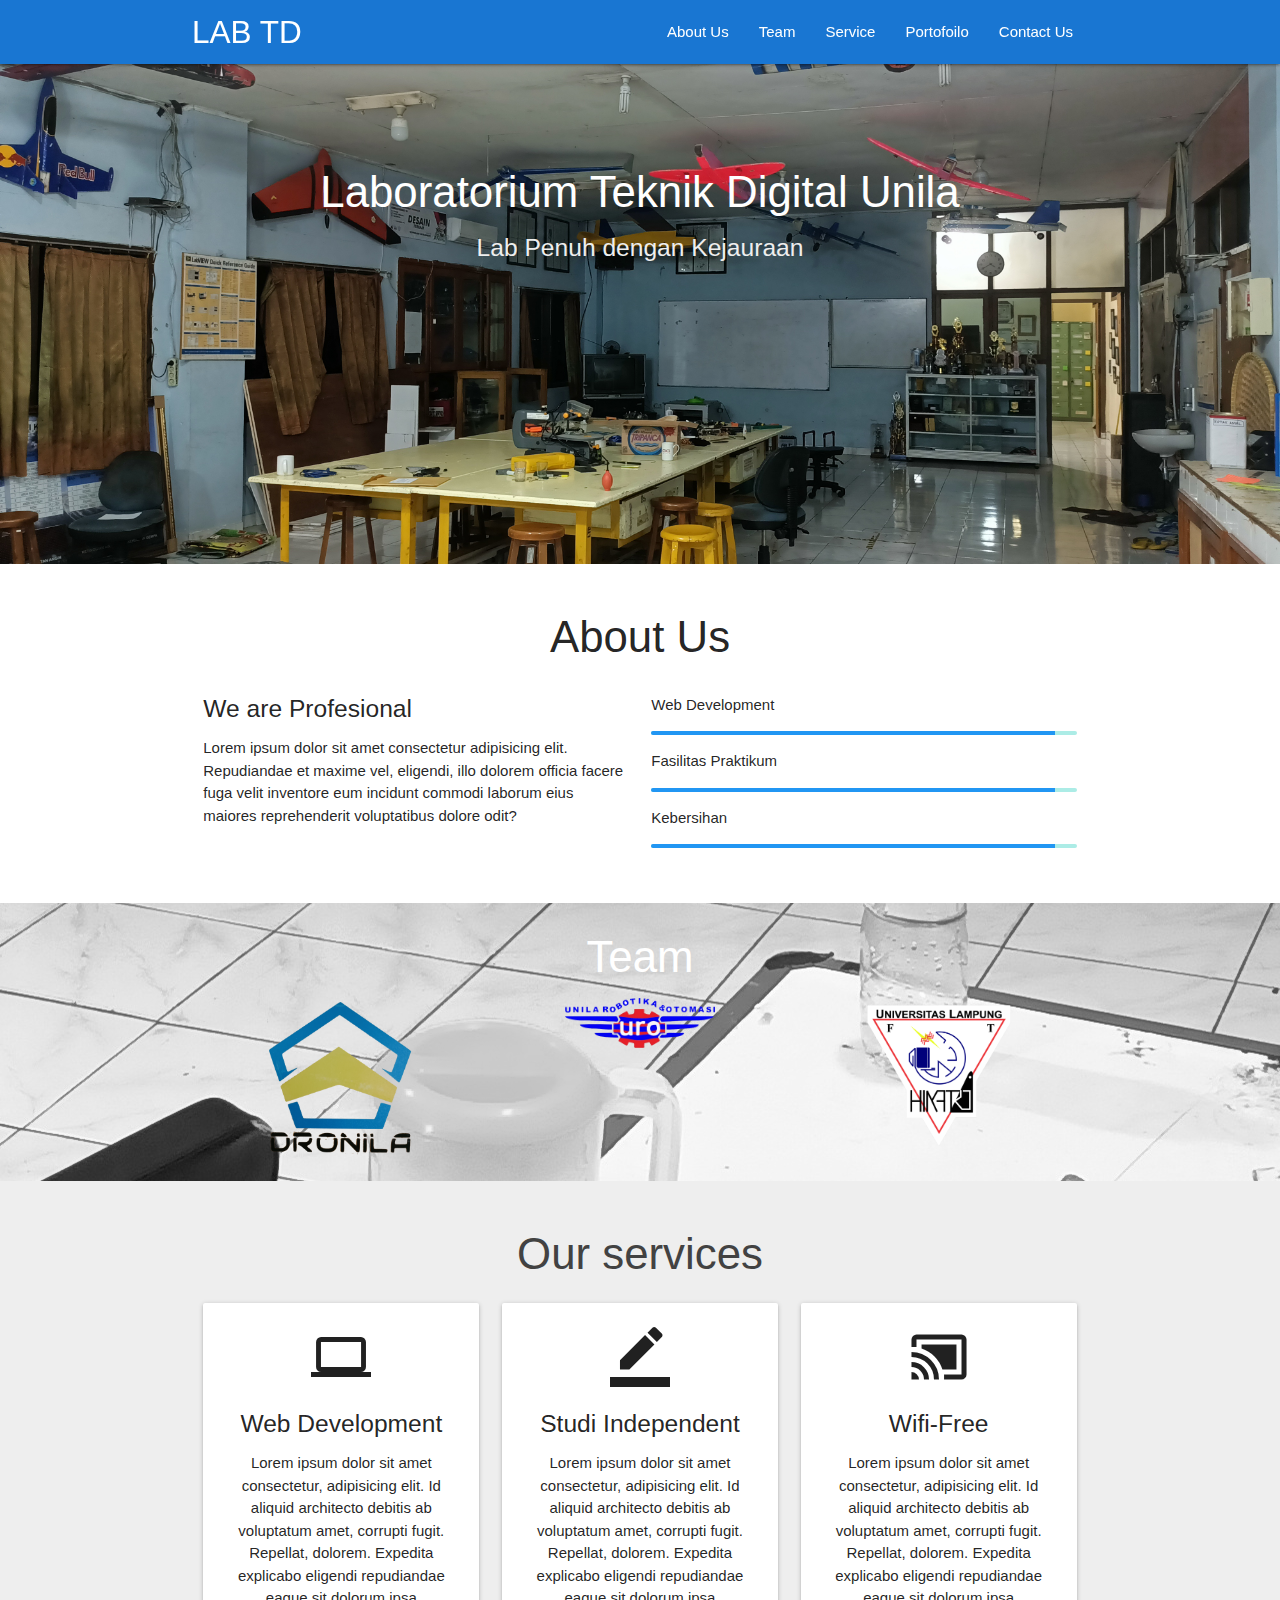
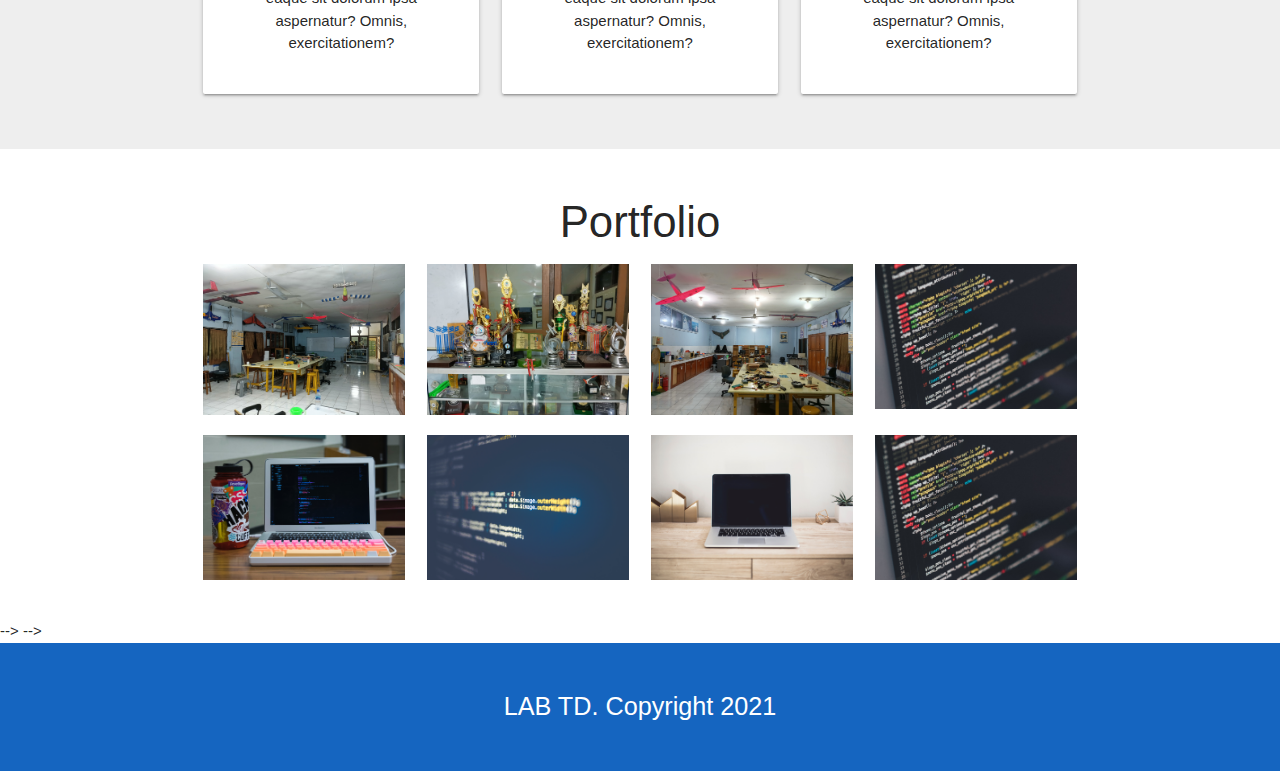
==== index.html @ bb9bf239 "tambahan" ====
<!DOCTYPE html>
  <html>
    <head>
      <!--Import Google Icon Font-->
      <link href="https://fonts.googleapis.com/icon?family=Material+Icons" rel="stylesheet">
      <!--Import materialize.css-->
      <link type="text/css" rel="stylesheet" href="css/materialize.min.css"  media="screen,projection"/>

      <!-- MY CSS -->
      <link rel="stylesheet" href="css/style.css">
      
      </style>
      <!--Let browser know website is optimized for mobile-->
      <meta name="viewport" content="width=device-width, initial-scale=1.0"/>

      <title>Laboratorium Teknik Digital Elektro</title>
    </head>

    <body id="home" class="scrollspy">
        
  <div class="navbar-fixed">
    <nav class="blue darken-2">
        <div class="container">
            <div class="nav-wrapper">
                <a href="#home" class="brand-logo">LAB TD</a>
                <a href="#" data-target="mobile-nav" class="sidenav-trigger"><i class="material-icons">menu</i></a>
                <ul class="right hide-on-med-and-down">
                    <li><a href="#about">About Us</a></li>
                    <li><a href="#clients">Team</a></li>
                    <li><a href="#services">Service</a></li>
                    <li><a href="#portofolio">Portofoilo</a></li>
                    <li><a href="#contact">Contact Us</a></li>
                </ul>
            </div>
        </div>
    </nav>
  </div>

  <!-- sidenav -->
  <ul class="sidenav" id="mobile-nav">
    <li><a href="#about">About Us</a></li>
    <li><a href="">Client</a></li>
    <li><a href="">Service</a></li>
    <li><a href="">Portofoilo</a></li>
    <li><a href="">Contact Us</a></li>
  </ul>
   
  
  <!-- slider -->
  <div class="slider">
    <ul class="slides">
      <li>
        <img src="img/slider/11.jpg"> <!-- random image -->
        <div class="caption center-align">
          <h3 >Laboratorium Teknik Digital Unila</h3>
          <h5 class="light grey-text text-lighten-3">Lab Penuh dengan Kejauraan</h5>
        </div>
      </li>
      <li>
        <img src="img/slider/22.jpg"> <!-- random image -->
        <div class="caption left-align">
          <h3>Laboratorium Teknik Digital Unila</h3>
          <h5 class="light grey-text text-lighten-3">Lab Penuh dengan Kejauraan</h5>
        </div>
      </li>
      <li>
        <img src="img/slider/33.jpg"> <!-- random image -->
        <div class="caption right-align">
          <h3>Laboratorium Teknik Digital Unila</h3>
          <h5 class="light grey-text text-lighten-3">Lab Penuh dengan Kejauraan</h5>
        </div>
      </li>
    </ul>
  </div>

<!-- about us -->
<section id="about" class="about scrollspy">
  <div class="container">
    <div class="row">
      <h3 class="center light gray-text text-darken-3">About Us</h3>
      <div class="col m6">
        <h5>We are Profesional</h5>
        <p>Lorem ipsum dolor sit amet consectetur adipisicing elit. Repudiandae et maxime vel, eligendi, illo dolorem officia facere fuga velit inventore eum incidunt commodi laborum eius maiores reprehenderit voluptatibus dolore odit?</p>
      </div>
      <div class="col m6 light">
        <p>Web Development</p>
        <div class="progress">
          <div class="determinate blue" style="width: 95%">
          </div>
      </div>
        <p>Fasilitas Praktikum</p>
        <div class="progress">
          <div class="determinate blue" style="width: 95%">
          </div>
      </div>
        <p>Kebersihan</p>
        <div class="progress">
          <div class="determinate blue" style="width: 95%">
          </div>
      </div>
      </div>
    </div>
  </div>
  
</section>


<!-- Client Paralax -->
<div id="clients" class="parallax-container scrollspy">
  <div class="parallax Clients"><img src="img/slider/11.jpg"></div>

  <div class="container clients ">
  <h3 class="center white-text">Team</h3>
  <div class="row">
    <div class="col m4 s12 center">
      <img src="img/clients/Dronila.png" >
    </div>
    <div class="col m4 s12 center">
      <img src="img/clients/uro unila.png" >
    </div>
    <div class="col m4 s12 center">
      <img src="img/clients/himatro.png" >
    </div>
  </div>
</div>
</div>


<!-- <!-- Service -->
<section id="services" class="services grey lighten-3 scrollspy">
  <div class="container">
    <div class="row">
      <h3 class="light center grey-text text-darken-3">Our services</h3>
      <div class="col m4 s12">
        <div class="card-panel center">
          <i class="material-icons medium">computer</i>
          <h5>Web Development </h5>
          <p>Lorem ipsum dolor sit amet consectetur, adipisicing elit. Id aliquid architecto debitis ab voluptatum amet, corrupti fugit. Repellat, dolorem. Expedita explicabo eligendi repudiandae eaque sit dolorum ipsa aspernatur? Omnis, exercitationem?</p>
        </div>
      </div>
      <div class="col m4 s12">
        <div class="card-panel center">
          <i class="material-icons medium">border_color</i>
          <h5>Studi Independent </h5>
          <p>Lorem ipsum dolor sit amet consectetur, adipisicing elit. Id aliquid architecto debitis ab voluptatum amet, corrupti fugit. Repellat, dolorem. Expedita explicabo eligendi repudiandae eaque sit dolorum ipsa aspernatur? Omnis, exercitationem?</p>
        </div>
      </div>
      <div class="col m4 s12">
        <div class="card-panel center">
          <i class="material-icons medium">cast_connected</i>
          <h5>Wifi-Free </h5>
          <p>Lorem ipsum dolor sit amet consectetur, adipisicing elit. Id aliquid architecto debitis ab voluptatum amet, corrupti fugit. Repellat, dolorem. Expedita explicabo eligendi repudiandae eaque sit dolorum ipsa aspernatur? Omnis, exercitationem?</p>
        </div>
      </div>
    </div>
  </div>
</section>    


<section id="portofolio" class="portfolio scrollspy">
  <div class="container">
    <h3 class="light center gray-text text-darken-3">Portfolio</h3>
    <div class="row">
      <div class="col m3 s12">
        <img src="img/portfolio/11.jpg" class="responsive-img materialboxed">
      </div>
      <div class="col m3 s12">
        <img src="img/portfolio/22.jpg" class="responsive-img materialboxed">
      </div>
      <div class="col m3 s12">
        <img src="img/portfolio/33.jpg" class="responsive-img materialboxed">
      </div>
      <div class="col m3 s12">
        <img src="img/portfolio/4.png" class="responsive-img materialboxed">
      </div>
    </div>
    <div class="row">
      <div class="col m3 s12">
        <img src="img/portfolio/1.png" class="responsive-img materialboxed">
      </div>
      <div class="col m3 s12">
        <img src="img/portfolio/2.png" class="responsive-img materialboxed">
      </div>
      <div class="col m3 s12">
        <img src="img/portfolio/3.png" class="responsive-img materialboxed">
      </div>
      <div class="col m3 s12">
        <img src="img/portfolio/4.png" class="responsive-img materialboxed">
      </div>
    </div>
  </div>
</section>

<!-- 
<!-- contact US -->
<!-- <section id="contact" class="contact grey lighten-3 scrollspy">
  <div class="container">
    <h3 class="light center grey-text text-darken-3 ">Contact Us</h3>
    <div class="row">
      <div class="col m5 s12">
        <div class="card-panel blue darken-3 center white-text">
          <i class="material-icons">email</i>
          <h5>Contact</h5>
          <p>Lorem ipsum dolor sit, amet consectetur adipisicing elit. Esse, cumque?</p>
        </div>
        <ul class="collection with-header">
          <li class="collection-header"><h5> <b> Our Office</b></h5></li>
          <li class="collection-item">Lab Teknik Digital Teknik Elektro UNILA</li>
          <li class="collection-item">Gedong Meneng, Kec. Rajabasa, Kota Bandar Lampung, Lampung 35142</li>
          <li class="collection-item">Badar Lampung, Lampung</li>
        </ul>
      </div>
      <div class="col m7 s12">
         <form action="">
           <div class="card-panel">
             <h5>Silakan Isi ini</h5>
              <div class="input-field">
                <input type="text" name="name" id="name" required class="validate">
                <label for="name">Nama</label>
              </div>              
              <div class="input-field">
                <input type="email" name="email" id="email" class="validate">
                <label for="email">Email</label>
              </div>              
              <div class="input-field">
                <input type="text" name="phone" id="phone">
                <label for="phone">Nomor HP</label>
              </div>              
              <div class="input-field">
                <textarea name="Pesan" id="Pesan" class="materialize-textarea"></textarea>
                <label for="Pesan">Pesan</label>
              </div>              
              <button type="submit" class="btn blue darken-2">Kirim</button>
           </div>
         </form>
      </div>
    </div>
  </div>
</section> --> --> -->

<!-- footer -->
<footer class="blue darken-3 white-text center ">
  <p class="flow-text">LAB TD. Copyright 2021</p>
</footer>



      <!--JavaScript at end of body for optimized loading-->
      <script type="text/javascript" src="js/materialize.min.js"></script>
      <script>
         const sideNav = document.querySelectorAll('.sidenav');
          M.Sidenav.init(sideNav);
          const slider = document.querySelectorAll('.slider');
          M.Slider.init(slider, {
              indicators : false,
              height : 500,
              transition: 600,
              interval : 3000 
          });
          const parallax = document.querySelectorAll('.parallax');
          M.Parallax.init(parallax);
          const materialbox = document.querySelectorAll('.materialboxed');
          M.Materialbox.init(materialbox);
          const scrollspy = document.querySelectorAll('.scrollspy');
          M.ScrollSpy.init(scrollspy, {
            scrollOffset : 50
          });
      </script>
      
    </body>
  </html>
---- css/style.css ----
.slider h3,
.slider h5,
.clients{
    text-shadow:1px 1px 9px rgba(0, 0, 0, 0,5);
}
.parallax-container{
    height: 20%;
}

.parallax img{
    filter: grayscale(5) !important;
    opacity: 10 !important;
}

.clients img{
    max-width: 150px;
    filter: dr
    op-shadow(1px 1px 1px rgba(0,0,0,10));
}

section, footer {
    padding: 20px 0;
}
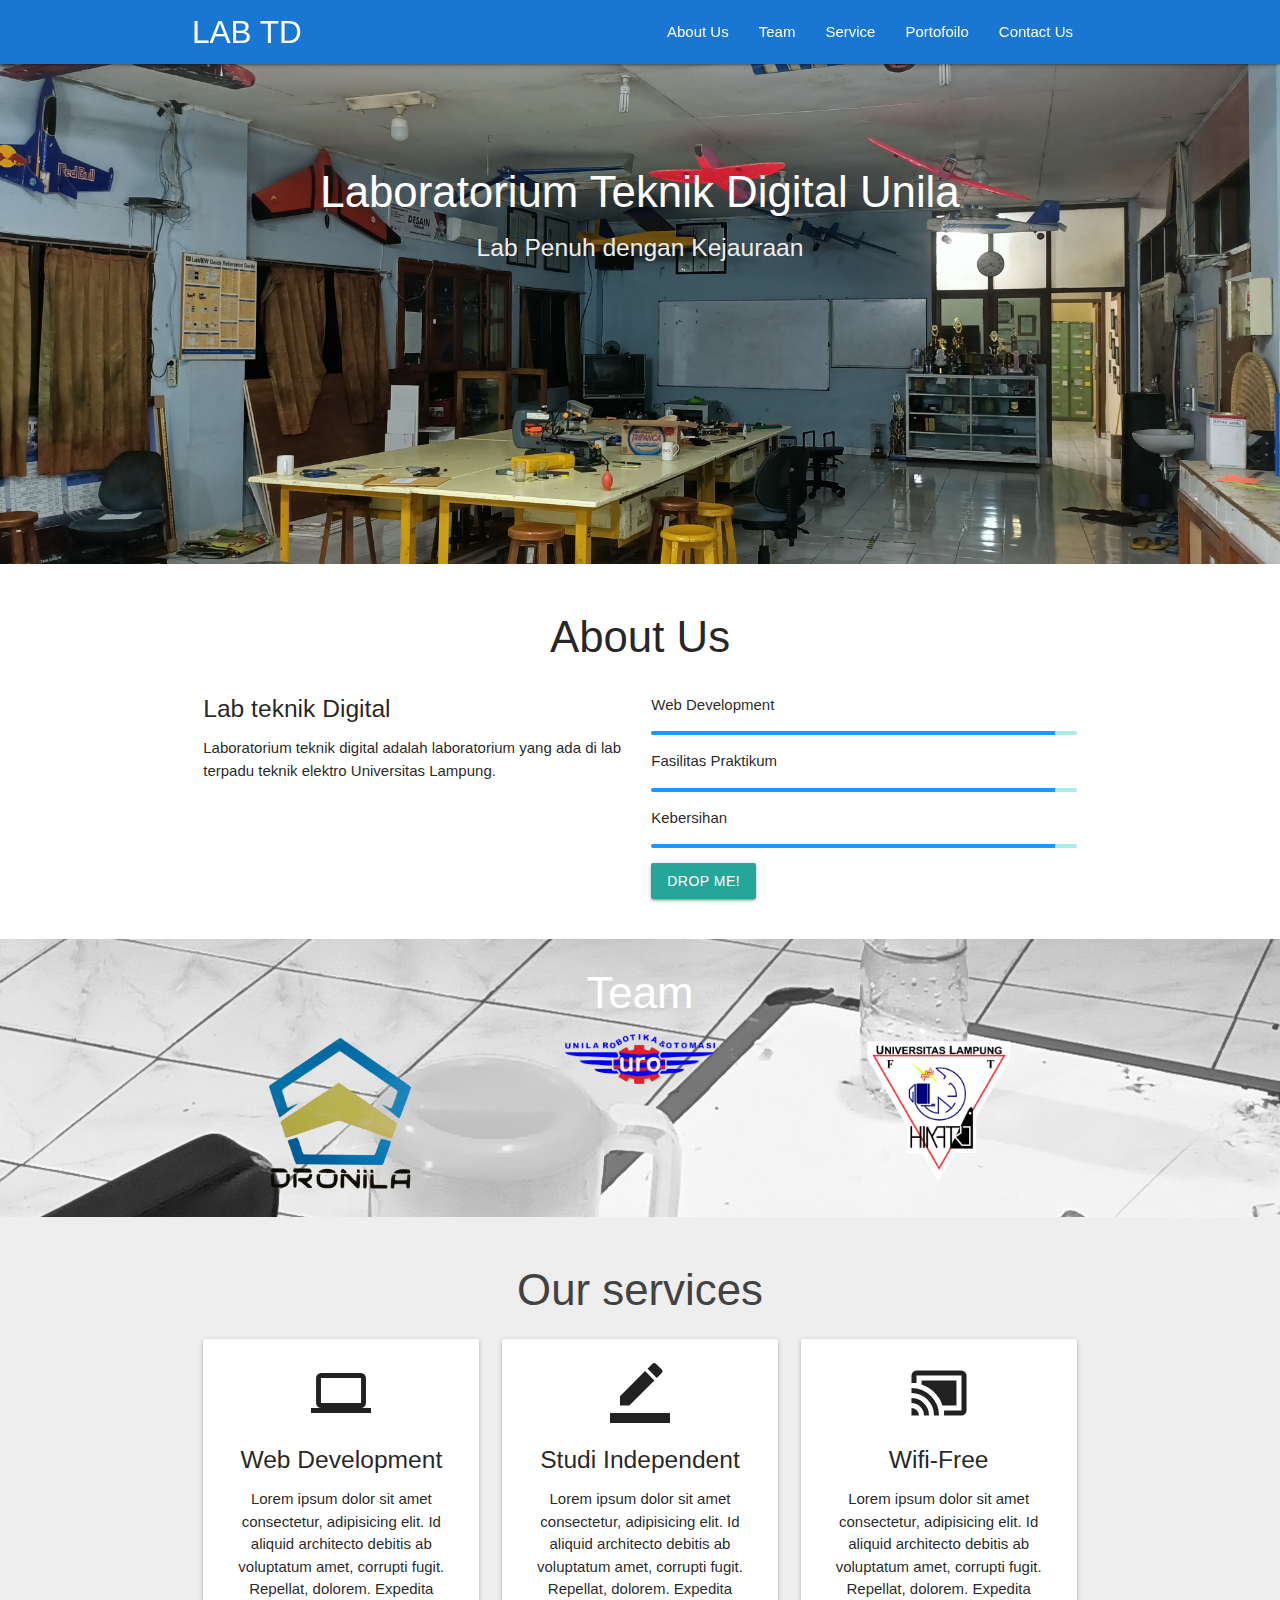
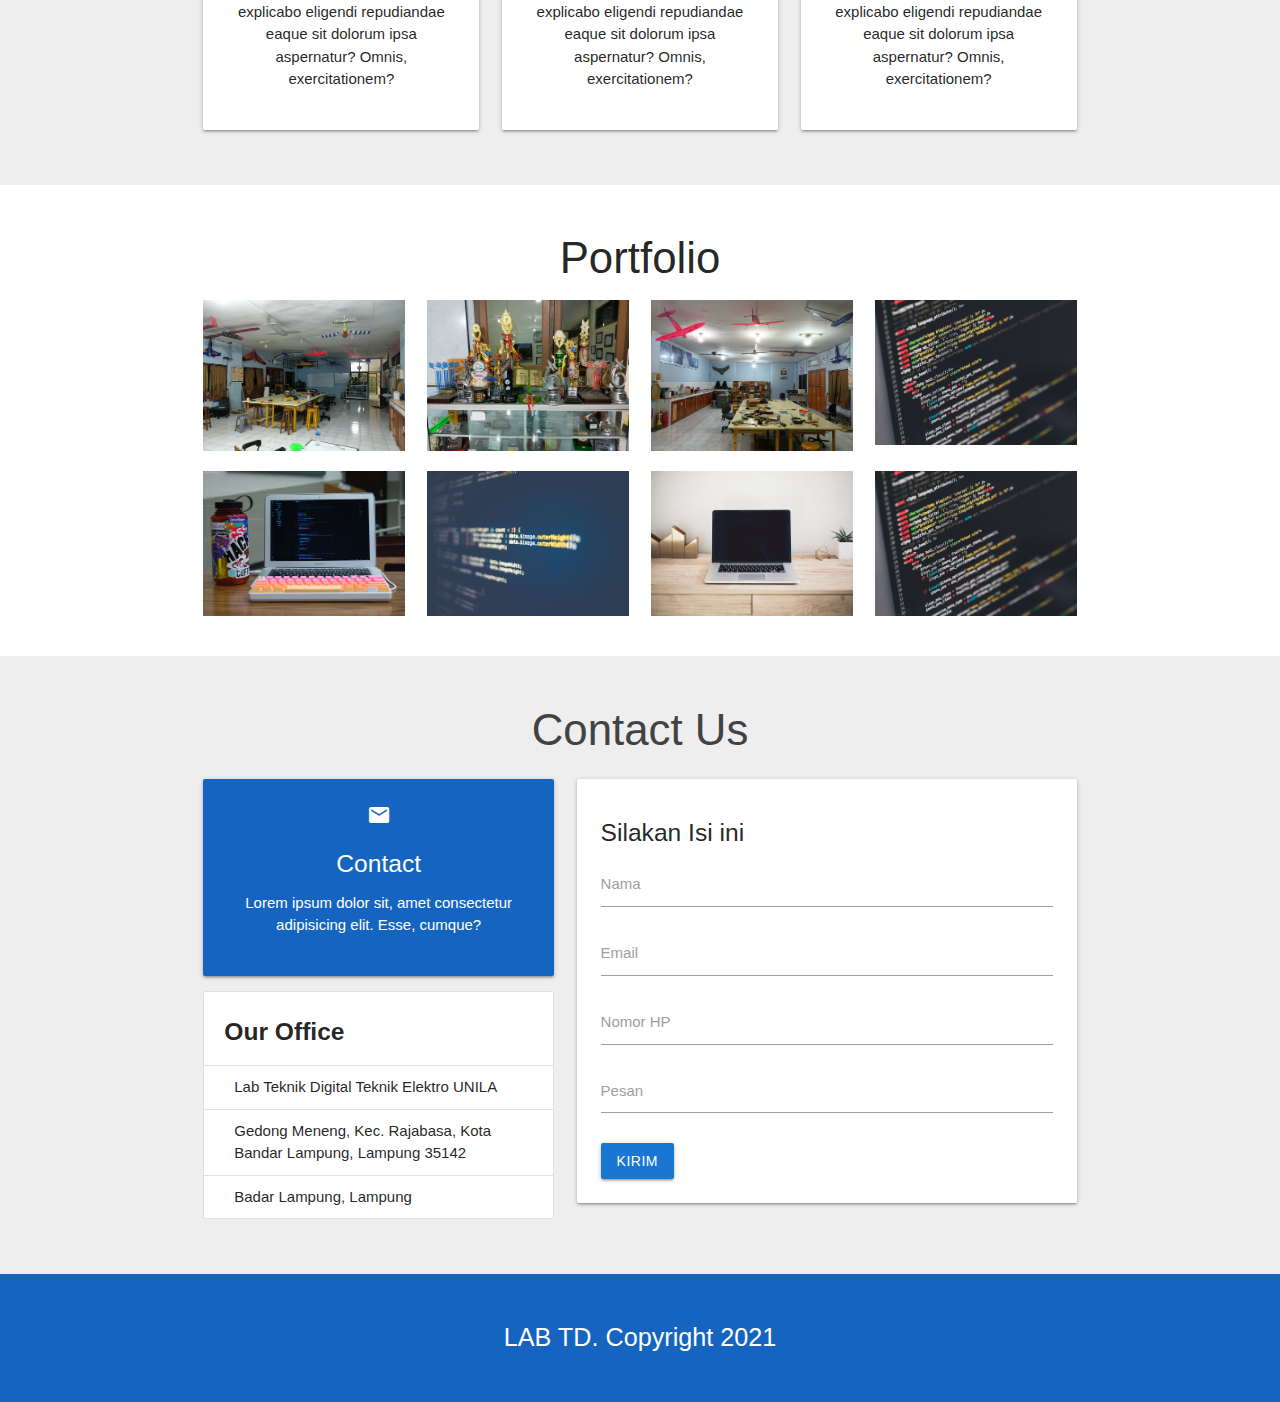
==== commit 54f1405d: "sa" ====
--- a/index.html
+++ b/index.html
@@ -1,272 +1,312 @@
-
-  <!DOCTYPE html>
-  <html>
-    <head>
-      <!--Import Google Icon Font-->
-      <link href="https://fonts.googleapis.com/icon?family=Material+Icons" rel="stylesheet">
-      <!--Import materialize.css-->
-      <link type="text/css" rel="stylesheet" href="css/materialize.min.css"  media="screen,projection"/>
-
-      <!-- MY CSS -->
-      <link rel="stylesheet" href="css/style.css">
-      
-      </style>
-      <!--Let browser know website is optimized for mobile-->
-      <meta name="viewport" content="width=device-width, initial-scale=1.0"/>
-
-      <title>Laboratorium Teknik Digital Elektro</title>
-    </head>
-
-    <body id="home" class="scrollspy">
-        
-  <div class="navbar-fixed">
-    <nav class="blue darken-2">
+<!DOCTYPE html>
+<html>
+
+<head>
+    <!--Import Google Icon Font-->
+    <link href="https://fonts.googleapis.com/icon?family=Material+Icons" rel="stylesheet">
+    <!--Import materialize.css-->
+    <link type="text/css" rel="stylesheet" href="css/materialize.min.css" media="screen,projection" />
+
+    <!-- MY CSS -->
+    <link rel="stylesheet" href="css/style.css">
+
+    </style>
+    <!--Let browser know website is optimized for mobile-->
+    <meta name="viewport" content="width=device-width, initial-scale=1.0" />
+
+    <title>Laboratorium Teknik Digital Elektro</title>
+</head>
+
+<body id="home" class="scrollspy">
+
+    <div class="navbar-fixed">
+        <nav class="blue darken-2">
+            <div class="container">
+                <div class="nav-wrapper">
+                    <a href="#home" class="brand-logo">LAB TD</a>
+                    <a href="#" data-target="mobile-nav" class="sidenav-trigger"><i class="material-icons">menu</i></a>
+                    <ul class="right hide-on-med-and-down">
+                        <li><a href="#about">About Us</a></li>
+                        <li><a href="#clients">Team</a></li>
+                        <li><a href="#services">Service</a></li>
+                        <li><a href="#portofolio">Portofoilo</a></li>
+                        <li><a href="#contact">Contact Us</a></li>
+                    </ul>
+                </div>
+            </div>
+        </nav>
+    </div>
+
+    <!-- sidenav -->
+    <ul class="sidenav" id="mobile-nav">
+        <li><a href="#about">About Us</a></li>
+        <li><a href="">Client</a></li>
+        <li><a href="">Service</a></li>
+        <li><a href="">Portofoilo</a></li>
+        <li><a href="">Contact Us</a></li>
+    </ul>
+
+
+    <!-- slider -->
+    <div class="slider">
+        <ul class="slides">
+            <li>
+                <img src="img/slider/11.jpg">
+                <!-- random image -->
+                <div class="caption center-align">
+                    <h3>Laboratorium Teknik Digital Unila</h3>
+                    <h5 class="light grey-text text-lighten-3">Lab Penuh dengan Kejauraan</h5>
+                </div>
+            </li>
+            <li>
+                <img src="img/slider/22.jpg">
+                <!-- random image -->
+                <div class="caption left-align">
+                    <h3>Laboratorium Teknik Digital Unila</h3>
+                    <h5 class="light grey-text text-lighten-3">Lab Penuh dengan Kejauraan</h5>
+                </div>
+            </li>
+            <li>
+                <img src="img/slider/33.jpg">
+                <!-- random image -->
+                <div class="caption right-align">
+                    <h3>Laboratorium Teknik Digital Unila</h3>
+                    <h5 class="light grey-text text-lighten-3">Lab Penuh dengan Kejauraan</h5>
+                </div>
+            </li>
+        </ul>
+    </div>
+
+    <!-- about us -->
+    <section id="about" class="about scrollspy">
         <div class="container">
-            <div class="nav-wrapper">
-                <a href="#home" class="brand-logo">LAB TD</a>
-                <a href="#" data-target="mobile-nav" class="sidenav-trigger"><i class="material-icons">menu</i></a>
-                <ul class="right hide-on-med-and-down">
-                    <li><a href="#about">About Us</a></li>
-                    <li><a href="#clients">Team</a></li>
-                    <li><a href="#services">Service</a></li>
-                    <li><a href="#portofolio">Portofoilo</a></li>
-                    <li><a href="#contact">Contact Us</a></li>
-                </ul>
-            </div>
-        </div>
-    </nav>
-  </div>
-
-  <!-- sidenav -->
-  <ul class="sidenav" id="mobile-nav">
-    <li><a href="#about">About Us</a></li>
-    <li><a href="">Client</a></li>
-    <li><a href="">Service</a></li>
-    <li><a href="">Portofoilo</a></li>
-    <li><a href="">Contact Us</a></li>
-  </ul>
-   
-  
-  <!-- slider -->
-  <div class="slider">
-    <ul class="slides">
-      <li>
-        <img src="img/slider/11.jpg"> <!-- random image -->
-        <div class="caption center-align">
-          <h3 >Laboratorium Teknik Digital Unila</h3>
-          <h5 class="light grey-text text-lighten-3">Lab Penuh dengan Kejauraan</h5>
-        </div>
-      </li>
-      <li>
-        <img src="img/slider/22.jpg"> <!-- random image -->
-        <div class="caption left-align">
-          <h3>Laboratorium Teknik Digital Unila</h3>
-          <h5 class="light grey-text text-lighten-3">Lab Penuh dengan Kejauraan</h5>
-        </div>
-      </li>
-      <li>
-        <img src="img/slider/33.jpg"> <!-- random image -->
-        <div class="caption right-align">
-          <h3>Laboratorium Teknik Digital Unila</h3>
-          <h5 class="light grey-text text-lighten-3">Lab Penuh dengan Kejauraan</h5>
-        </div>
-      </li>
-    </ul>
-  </div>
-
-<!-- about us -->
-<section id="about" class="about scrollspy">
-  <div class="container">
-    <div class="row">
-      <h3 class="center light gray-text text-darken-3">About Us</h3>
-      <div class="col m6">
-        <h5>We are Profesional</h5>
-        <p>Lorem ipsum dolor sit amet consectetur adipisicing elit. Repudiandae et maxime vel, eligendi, illo dolorem officia facere fuga velit inventore eum incidunt commodi laborum eius maiores reprehenderit voluptatibus dolore odit?</p>
-      </div>
-      <div class="col m6 light">
-        <p>Web Development</p>
-        <div class="progress">
-          <div class="determinate blue" style="width: 95%">
-          </div>
-      </div>
-        <p>Fasilitas Praktikum</p>
-        <div class="progress">
-          <div class="determinate blue" style="width: 95%">
-          </div>
-      </div>
-        <p>Kebersihan</p>
-        <div class="progress">
-          <div class="determinate blue" style="width: 95%">
-          </div>
-      </div>
-      </div>
+            <div class="row">
+                <h3 class="center light gray-text text-darken-3">About Us</h3>
+                <div class="col m6">
+                    <h5>Lab teknik Digital</h5>
+                    <p>Laboratorium teknik digital adalah laboratorium yang ada di lab terpadu teknik elektro Universitas Lampung. </p>
+                </div>
+                <div class="col m6 light">
+                    <p>Web Development</p>
+                    <div class="progress">
+                        <div class="determinate blue" style="width: 95%">
+                        </div>
+                    </div>
+                    <p>Fasilitas Praktikum</p>
+                    <div class="progress">
+                        <div class="determinate blue" style="width: 95%">
+                        </div>
+                    </div>
+                    <p>Kebersihan</p>
+                    <div class="progress">
+                        <div class="determinate blue" style="width: 95%">
+                        </div>
+                    </div>
+                    <!-- Dropdown Trigger -->
+                    <a class='dropdown-trigger btn' href='#' data-target='dropdown1'>Drop Me!</a>
+                    <!-- Dropdown Structure -->
+                    <ul id='dropdown1' class='dropdown-content'>
+                        <li><a href="#!">one</a></li>
+                        <li><a href="#!">two</a></li>
+                        <li class="divider" tabindex="-1"></li>
+                        <li><a href="#!">three</a></li>
+                        <li><a href="#!"><i class="material-icons">view_module</i>four</a></li>
+                        <li><a href="#!"><i class="material-icons">cloud</i>five</a></li>
+                    </ul>
+                </div>
+            </div>
+        </div>
+
+    </section>
+
+
+    <!-- Client Paralax -->
+    <div id="clients" class="parallax-container scrollspy">
+        <div class="parallax Clients"><img src="img/slider/11.jpg"></div>
+
+        <div class="container clients ">
+            <h3 class="center white-text">Team</h3>
+            <div class="row">
+                <div class="col m4 s12 center">
+                    <img src="img/clients/Dronila.png">
+                </div>
+                <div class="col m4 s12 center">
+                    <img src="img/clients/uro unila.png">
+                </div>
+                <div class="col m4 s12 center">
+                    <img src="img/clients/himatro.png">
+                </div>
+            </div>
+        </div>
     </div>
-  </div>
-  
-</section>
-
-
-<!-- Client Paralax -->
-<div id="clients" class="parallax-container scrollspy">
-  <div class="parallax Clients"><img src="img/slider/11.jpg"></div>
-
-  <div class="container clients ">
-  <h3 class="center white-text">Team</h3>
-  <div class="row">
-    <div class="col m4 s12 center">
-      <img src="img/clients/Dronila.png" >
-    </div>
-    <div class="col m4 s12 center">
-      <img src="img/clients/uro unila.png" >
-    </div>
-    <div class="col m4 s12 center">
-      <img src="img/clients/himatro.png" >
-    </div>
-  </div>
-</div>
-</div>
-
-
-<!-- <!-- Service -->
-<section id="services" class="services grey lighten-3 scrollspy">
-  <div class="container">
-    <div class="row">
-      <h3 class="light center grey-text text-darken-3">Our services</h3>
-      <div class="col m4 s12">
-        <div class="card-panel center">
-          <i class="material-icons medium">computer</i>
-          <h5>Web Development </h5>
-          <p>Lorem ipsum dolor sit amet consectetur, adipisicing elit. Id aliquid architecto debitis ab voluptatum amet, corrupti fugit. Repellat, dolorem. Expedita explicabo eligendi repudiandae eaque sit dolorum ipsa aspernatur? Omnis, exercitationem?</p>
-        </div>
-      </div>
-      <div class="col m4 s12">
-        <div class="card-panel center">
-          <i class="material-icons medium">border_color</i>
-          <h5>Studi Independent </h5>
-          <p>Lorem ipsum dolor sit amet consectetur, adipisicing elit. Id aliquid architecto debitis ab voluptatum amet, corrupti fugit. Repellat, dolorem. Expedita explicabo eligendi repudiandae eaque sit dolorum ipsa aspernatur? Omnis, exercitationem?</p>
-        </div>
-      </div>
-      <div class="col m4 s12">
-        <div class="card-panel center">
-          <i class="material-icons medium">cast_connected</i>
-          <h5>Wifi-Free </h5>
-          <p>Lorem ipsum dolor sit amet consectetur, adipisicing elit. Id aliquid architecto debitis ab voluptatum amet, corrupti fugit. Repellat, dolorem. Expedita explicabo eligendi repudiandae eaque sit dolorum ipsa aspernatur? Omnis, exercitationem?</p>
-        </div>
-      </div>
-    </div>
-  </div>
-</section>    
-
-
-<section id="portofolio" class="portfolio scrollspy">
-  <div class="container">
-    <h3 class="light center gray-text text-darken-3">Portfolio</h3>
-    <div class="row">
-      <div class="col m3 s12">
-        <img src="img/portfolio/11.jpg" class="responsive-img materialboxed">
-      </div>
-      <div class="col m3 s12">
-        <img src="img/portfolio/22.jpg" class="responsive-img materialboxed">
-      </div>
-      <div class="col m3 s12">
-        <img src="img/portfolio/33.jpg" class="responsive-img materialboxed">
-      </div>
-      <div class="col m3 s12">
-        <img src="img/portfolio/4.png" class="responsive-img materialboxed">
-      </div>
-    </div>
-    <div class="row">
-      <div class="col m3 s12">
-        <img src="img/portfolio/1.png" class="responsive-img materialboxed">
-      </div>
-      <div class="col m3 s12">
-        <img src="img/portfolio/2.png" class="responsive-img materialboxed">
-      </div>
-      <div class="col m3 s12">
-        <img src="img/portfolio/3.png" class="responsive-img materialboxed">
-      </div>
-      <div class="col m3 s12">
-        <img src="img/portfolio/4.png" class="responsive-img materialboxed">
-      </div>
-    </div>
-  </div>
-</section>
-
-<!-- 
-<!-- contact US -->
-<!-- <section id="contact" class="contact grey lighten-3 scrollspy">
-  <div class="container">
-    <h3 class="light center grey-text text-darken-3 ">Contact Us</h3>
-    <div class="row">
-      <div class="col m5 s12">
-        <div class="card-panel blue darken-3 center white-text">
-          <i class="material-icons">email</i>
-          <h5>Contact</h5>
-          <p>Lorem ipsum dolor sit, amet consectetur adipisicing elit. Esse, cumque?</p>
-        </div>
-        <ul class="collection with-header">
-          <li class="collection-header"><h5> <b> Our Office</b></h5></li>
-          <li class="collection-item">Lab Teknik Digital Teknik Elektro UNILA</li>
-          <li class="collection-item">Gedong Meneng, Kec. Rajabasa, Kota Bandar Lampung, Lampung 35142</li>
-          <li class="collection-item">Badar Lampung, Lampung</li>
-        </ul>
-      </div>
-      <div class="col m7 s12">
-         <form action="">
-           <div class="card-panel">
-             <h5>Silakan Isi ini</h5>
-              <div class="input-field">
-                <input type="text" name="name" id="name" required class="validate">
-                <label for="name">Nama</label>
-              </div>              
-              <div class="input-field">
-                <input type="email" name="email" id="email" class="validate">
-                <label for="email">Email</label>
-              </div>              
-              <div class="input-field">
-                <input type="text" name="phone" id="phone">
-                <label for="phone">Nomor HP</label>
-              </div>              
-              <div class="input-field">
-                <textarea name="Pesan" id="Pesan" class="materialize-textarea"></textarea>
-                <label for="Pesan">Pesan</label>
-              </div>              
-              <button type="submit" class="btn blue darken-2">Kirim</button>
-           </div>
-         </form>
-      </div>
-    </div>
-  </div>
-</section> --> --> -->
-
-<!-- footer -->
-<footer class="blue darken-3 white-text center ">
-  <p class="flow-text">LAB TD. Copyright 2021</p>
-</footer>
-
-
-
-      <!--JavaScript at end of body for optimized loading-->
-      <script type="text/javascript" src="js/materialize.min.js"></script>
-      <script>
-         const sideNav = document.querySelectorAll('.sidenav');
-          M.Sidenav.init(sideNav);
-          const slider = document.querySelectorAll('.slider');
-          M.Slider.init(slider, {
-              indicators : false,
-              height : 500,
-              transition: 600,
-              interval : 3000 
-          });
-          const parallax = document.querySelectorAll('.parallax');
-          M.Parallax.init(parallax);
-          const materialbox = document.querySelectorAll('.materialboxed');
-          M.Materialbox.init(materialbox);
-          const scrollspy = document.querySelectorAll('.scrollspy');
-          M.ScrollSpy.init(scrollspy, {
-            scrollOffset : 50
-          });
-      </script>
-      
-    </body>
-  </html>+
+
+    <!-- <!-- Service -->
+    <section id="services" class="services grey lighten-3 scrollspy">
+        <div class="container">
+            <div class="row">
+                <h3 class="light center grey-text text-darken-3">Our services</h3>
+                <div class="col m4 s12">
+                    <div class="card-panel center">
+                        <i class="material-icons medium">computer</i>
+                        <h5>Web Development </h5>
+                        <p>Lorem ipsum dolor sit amet consectetur, adipisicing elit. Id aliquid architecto debitis ab voluptatum amet, corrupti fugit. Repellat, dolorem. Expedita explicabo eligendi repudiandae eaque sit dolorum ipsa aspernatur? Omnis, exercitationem?</p>
+                    </div>
+                </div>
+                <div class="col m4 s12">
+                    <div class="card-panel center">
+                        <i class="material-icons medium">border_color</i>
+                        <h5>Studi Independent </h5>
+                        <p>Lorem ipsum dolor sit amet consectetur, adipisicing elit. Id aliquid architecto debitis ab voluptatum amet, corrupti fugit. Repellat, dolorem. Expedita explicabo eligendi repudiandae eaque sit dolorum ipsa aspernatur? Omnis, exercitationem?</p>
+                    </div>
+                </div>
+                <div class="col m4 s12">
+                    <div class="card-panel center">
+                        <i class="material-icons medium">cast_connected</i>
+                        <h5>Wifi-Free </h5>
+                        <p>Lorem ipsum dolor sit amet consectetur, adipisicing elit. Id aliquid architecto debitis ab voluptatum amet, corrupti fugit. Repellat, dolorem. Expedita explicabo eligendi repudiandae eaque sit dolorum ipsa aspernatur? Omnis, exercitationem?</p>
+                    </div>
+                </div>
+            </div>
+        </div>
+    </section>
+
+
+    <section id="portofolio" class="portfolio scrollspy">
+        <div class="container">
+            <h3 class="light center gray-text text-darken-3">Portfolio</h3>
+            <div class="row">
+                <div class="col m3 s12">
+                    <img src="img/portfolio/11.jpg" class="responsive-img materialboxed">
+                </div>
+                <div class="col m3 s12">
+                    <img src="img/portfolio/22.jpg" class="responsive-img materialboxed">
+                </div>
+                <div class="col m3 s12">
+                    <img src="img/portfolio/33.jpg" class="responsive-img materialboxed">
+                </div>
+                <div class="col m3 s12">
+                    <img src="img/portfolio/4.png" class="responsive-img materialboxed">
+                </div>
+            </div>
+            <div class="row">
+                <div class="col m3 s12">
+                    <img src="img/portfolio/1.png" class="responsive-img materialboxed">
+                </div>
+                <div class="col m3 s12">
+                    <img src="img/portfolio/2.png" class="responsive-img materialboxed">
+                </div>
+                <div class="col m3 s12">
+                    <img src="img/portfolio/3.png" class="responsive-img materialboxed">
+                </div>
+                <div class="col m3 s12">
+                    <img src="img/portfolio/4.png" class="responsive-img materialboxed">
+                </div>
+            </div>
+        </div>
+    </section>
+
+
+    <!-- contact US -->
+    <section id="contact" class="contact grey lighten-3 scrollspy">
+        <div class="container">
+            <h3 class="light center grey-text text-darken-3 ">Contact Us</h3>
+            <div class="row">
+                <div class="col m5 s12">
+                    <div class="card-panel blue darken-3 center white-text">
+                        <i class="material-icons">email</i>
+                        <h5>Contact</h5>
+                        <p>Lorem ipsum dolor sit, amet consectetur adipisicing elit. Esse, cumque?</p>
+                    </div>
+                    <ul class="collection with-header">
+                        <li class="collection-header">
+                            <h5> <b> Our Office</b></h5>
+                        </li>
+                        <li class="collection-item">Lab Teknik Digital Teknik Elektro UNILA</li>
+                        <li class="collection-item">Gedong Meneng, Kec. Rajabasa, Kota Bandar Lampung, Lampung 35142</li>
+                        <li class="collection-item">Badar Lampung, Lampung</li>
+                    </ul>
+                </div>
+                <div class="col m7 s12">
+                    <form action="" name="submit-to-google-sheet">
+                        <div class="card-panel">
+                            <h5>Silakan Isi ini</h5>
+                            <div class="input-field">
+                                <input type="text" name="nama" id="name" required class="validate">
+                                <label for="name">Nama</label>
+                            </div>
+                            <div class="input-field">
+                                <input type="email" name="email" id="email" class="validate">
+                                <label for="email">Email</label>
+                            </div>
+                            <div class="input-field">
+                                <input type="text" name="phone" id="phone">
+                                <label for="phone">Nomor HP</label>
+                            </div>
+                            <div class="input-field">
+                                <textarea name="pesan" id="Pesan" class="materialize-textarea"></textarea>
+                                <label for="Pesan">Pesan</label>
+                            </div>
+                            <button type="submit" class="btn blue darken-2">Kirim</button>
+                        </div>
+                    </form>
+                </div>
+            </div>
+        </div>
+    </section>
+
+    <!-- footer -->
+    <footer class="blue darken-3 white-text center ">
+        <p class="flow-text">LAB TD. Copyright 2021</p>
+    </footer>
+
+
+
+    <!--JavaScript at end of body for optimized loading-->
+    <script type="text/javascript" src="js/materialize.min.js"></script>
+    <script>
+        const sideNav = document.querySelectorAll('.sidenav');
+        M.Sidenav.init(sideNav);
+        const slider = document.querySelectorAll('.slider');
+        M.Slider.init(slider, {
+            indicators: false,
+            height: 500,
+            transition: 600,
+            interval: 3000
+        });
+        const parallax = document.querySelectorAll('.parallax');
+        M.Parallax.init(parallax);
+        const materialbox = document.querySelectorAll('.materialboxed');
+        M.Materialbox.init(materialbox);
+        const scrollspy = document.querySelectorAll('.scrollspy');
+        M.ScrollSpy.init(scrollspy, {
+            scrollOffset: 50
+        });
+    </script>
+
+    <script>
+        const scriptURL = 'https://script.google.com/macros/s/AKfycbyjpAT9w351qmbVy_A3uwoI1AmYXgesHfnxDh2swI50odwuNVeFxi9ChfrDImWQ2uVM/exec'
+        const form = document.forms['submit-to-google-sheet']
+
+        form.addEventListener('submit', e => {
+            e.preventDefault()
+            fetch(scriptURL, {
+                    method: 'POST',
+                    body: new FormData(form)
+                })
+                .then(response => console.log('Success!', response))
+                .catch(error => console.error('Error!', error.message))
+            form.reset();
+        })
+    </script>
+
+    <!-- <script>
+        document.addEventListener('DOMContentLoaded', function() {
+            var elems = document.querySelectorAll('.dropdown-trigger');
+            var instances = M.Dropdown.init(elems, options);
+        });
+    </script> -->
+
+</body>
+
+</html>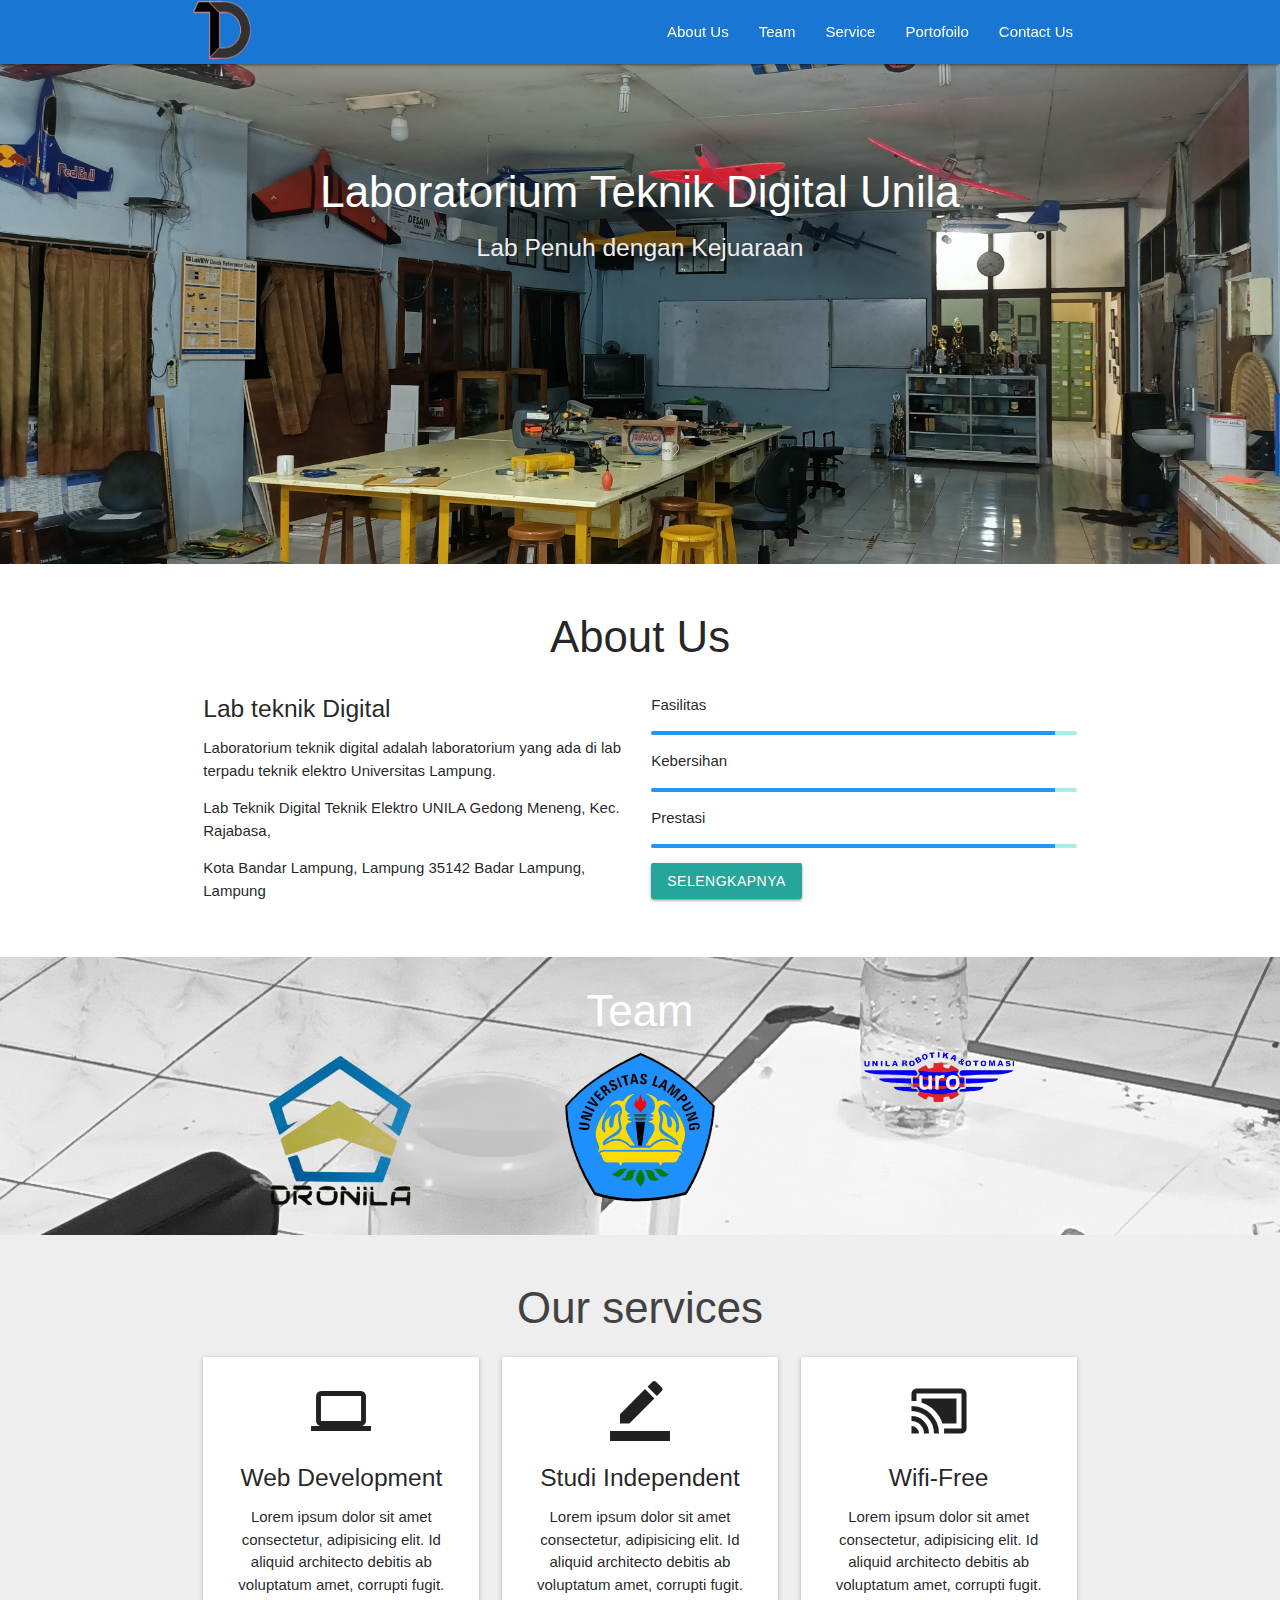
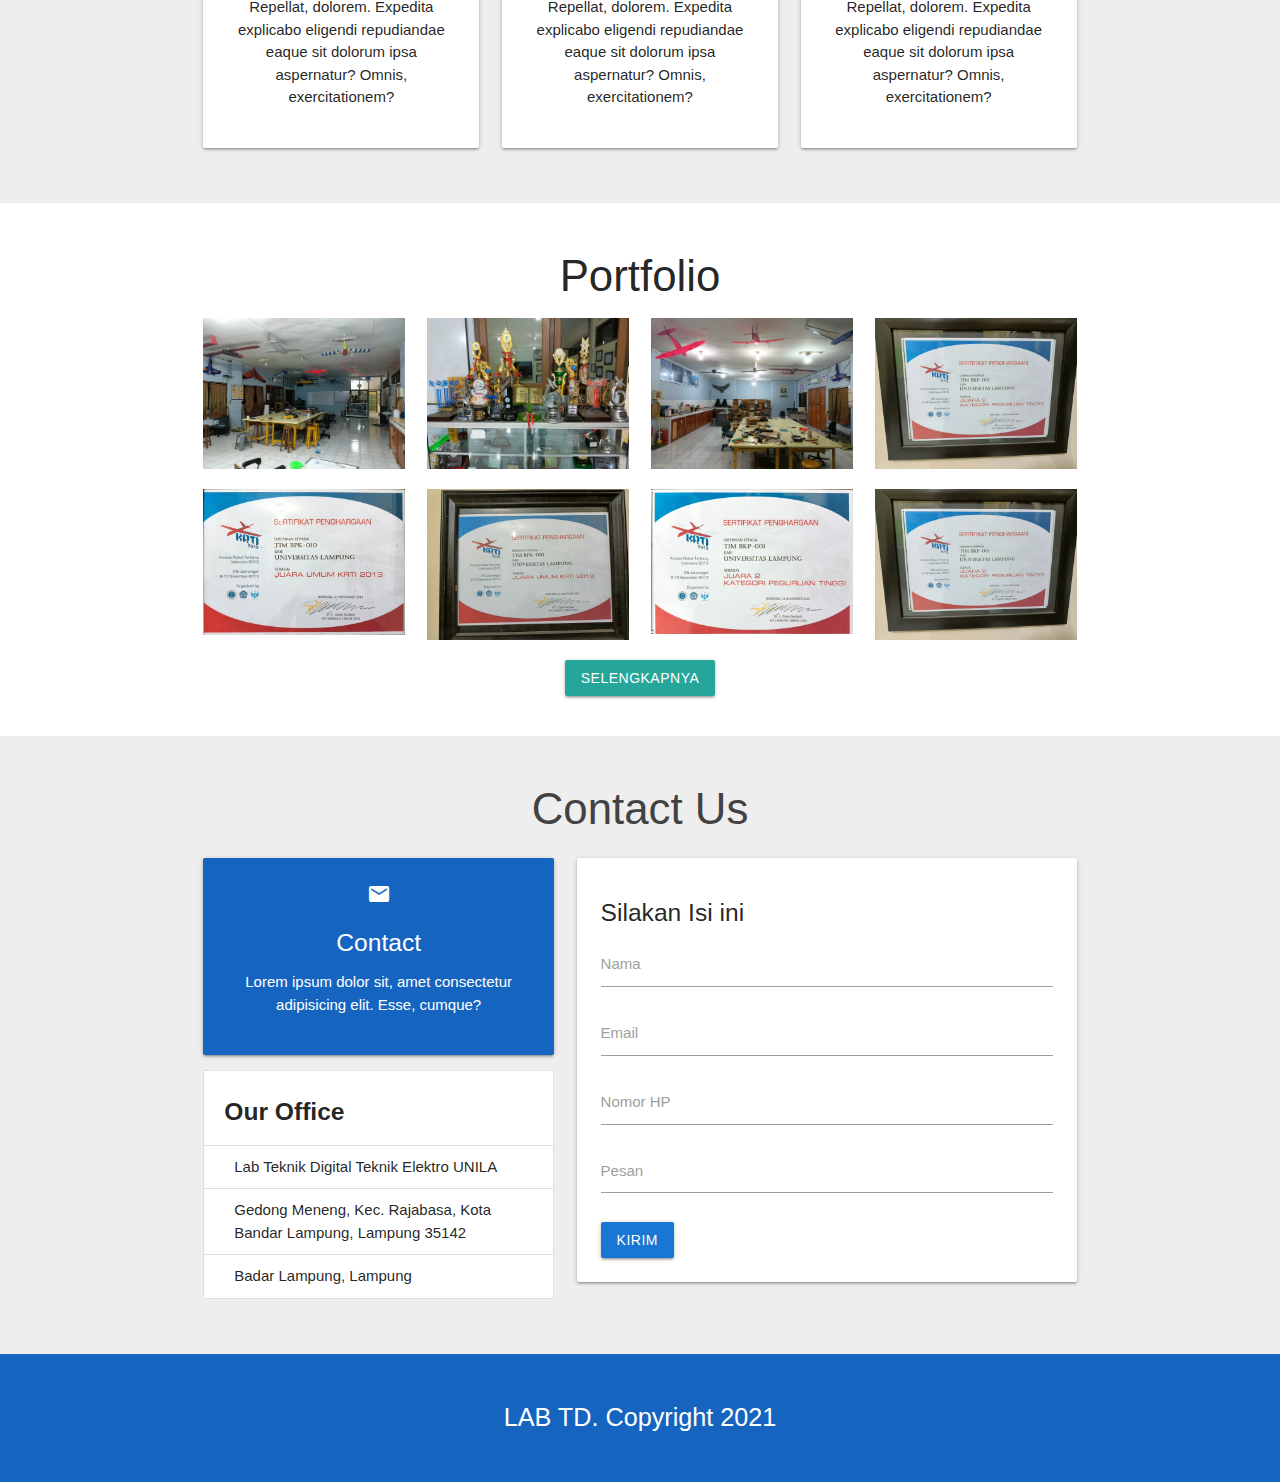
==== commit e0582624: "tanggak 8 desember" ====
--- a/index.html
+++ b/index.html
@@ -23,7 +23,7 @@
         <nav class="blue darken-2">
             <div class="container">
                 <div class="nav-wrapper">
-                    <a href="#home" class="brand-logo">LAB TD</a>
+                    <a href="#home" class="brand-logo"><img src="./img/portfolio/logo Td.png" width="60" height="60"></a>
                     <a href="#" data-target="mobile-nav" class="sidenav-trigger"><i class="material-icons">menu</i></a>
                     <ul class="right hide-on-med-and-down">
                         <li><a href="#about">About Us</a></li>
@@ -55,7 +55,7 @@
                 <!-- random image -->
                 <div class="caption center-align">
                     <h3>Laboratorium Teknik Digital Unila</h3>
-                    <h5 class="light grey-text text-lighten-3">Lab Penuh dengan Kejauraan</h5>
+                    <h5 class="light grey-text text-lighten-3">Lab Penuh dengan Kejuaraan</h5>
                 </div>
             </li>
             <li>
@@ -63,7 +63,7 @@
                 <!-- random image -->
                 <div class="caption left-align">
                     <h3>Laboratorium Teknik Digital Unila</h3>
-                    <h5 class="light grey-text text-lighten-3">Lab Penuh dengan Kejauraan</h5>
+                    <h5 class="light grey-text text-lighten-3">Lab Penuh dengan Kejuaraan</h5>
                 </div>
             </li>
             <li>
@@ -71,7 +71,7 @@
                 <!-- random image -->
                 <div class="caption right-align">
                     <h3>Laboratorium Teknik Digital Unila</h3>
-                    <h5 class="light grey-text text-lighten-3">Lab Penuh dengan Kejauraan</h5>
+                    <h5 class="light grey-text text-lighten-3">Lab Penuh dengan Kejuaraan</h5>
                 </div>
             </li>
         </ul>
@@ -85,14 +85,11 @@
                 <div class="col m6">
                     <h5>Lab teknik Digital</h5>
                     <p>Laboratorium teknik digital adalah laboratorium yang ada di lab terpadu teknik elektro Universitas Lampung. </p>
+                    <p>Lab Teknik Digital Teknik Elektro UNILA Gedong Meneng, Kec. Rajabasa,</p>
+                    <p> Kota Bandar Lampung, Lampung 35142 Badar Lampung, Lampung</p>
                 </div>
                 <div class="col m6 light">
-                    <p>Web Development</p>
-                    <div class="progress">
-                        <div class="determinate blue" style="width: 95%">
-                        </div>
-                    </div>
-                    <p>Fasilitas Praktikum</p>
+                    <p>Fasilitas</p>
                     <div class="progress">
                         <div class="determinate blue" style="width: 95%">
                         </div>
@@ -102,16 +99,15 @@
                         <div class="determinate blue" style="width: 95%">
                         </div>
                     </div>
+                    <p>Prestasi</p>
+                    <div class="progress">
+                        <div class="determinate blue" style="width: 95%">
+                        </div>
+                    </div>
                     <!-- Dropdown Trigger -->
-                    <a class='dropdown-trigger btn' href='#' data-target='dropdown1'>Drop Me!</a>
+                    <a class='dropdown-trigger btn' href='./about.html' data-target='dropdown1'>Selengkapnya</a>
                     <!-- Dropdown Structure -->
                     <ul id='dropdown1' class='dropdown-content'>
-                        <li><a href="#!">one</a></li>
-                        <li><a href="#!">two</a></li>
-                        <li class="divider" tabindex="-1"></li>
-                        <li><a href="#!">three</a></li>
-                        <li><a href="#!"><i class="material-icons">view_module</i>four</a></li>
-                        <li><a href="#!"><i class="material-icons">cloud</i>five</a></li>
                     </ul>
                 </div>
             </div>
@@ -131,10 +127,10 @@
                     <img src="img/clients/Dronila.png">
                 </div>
                 <div class="col m4 s12 center">
+                    <img src="img/clients/unila.png">
+                </div>
+                <div class="col m4 s12 center">
                     <img src="img/clients/uro unila.png">
-                </div>
-                <div class="col m4 s12 center">
-                    <img src="img/clients/himatro.png">
                 </div>
             </div>
         </div>
@@ -186,21 +182,26 @@
                     <img src="img/portfolio/33.jpg" class="responsive-img materialboxed">
                 </div>
                 <div class="col m3 s12">
-                    <img src="img/portfolio/4.png" class="responsive-img materialboxed">
-                </div>
-            </div>
-            <div class="row">
-                <div class="col m3 s12">
-                    <img src="img/portfolio/1.png" class="responsive-img materialboxed">
-                </div>
-                <div class="col m3 s12">
-                    <img src="img/portfolio/2.png" class="responsive-img materialboxed">
-                </div>
-                <div class="col m3 s12">
-                    <img src="img/portfolio/3.png" class="responsive-img materialboxed">
-                </div>
-                <div class="col m3 s12">
-                    <img src="img/portfolio/4.png" class="responsive-img materialboxed">
+                    <img src="img/portfolio/4.jpg" class="responsive-img materialboxed">
+                </div>
+            </div>
+            <div class="row">
+                <div class="col m3 s12">
+                    <img src="img/portfolio/1.jpg" class="responsive-img materialboxed">
+                </div>
+                <div class="col m3 s12">
+                    <img src="img/portfolio/2.jpg" class="responsive-img materialboxed">
+                </div>
+                <div class="col m3 s12">
+                    <img src="img/portfolio/3.jpg" class="responsive-img materialboxed">
+                </div>
+                <div class="col m3 s12">
+                    <img src="img/portfolio/4.jpg" class="responsive-img materialboxed">
+                </div>
+            </div>
+            <div class="row">
+                <div class="col m1 m12 center">
+                    <a class='dropdown-trigger btn' href='./portofolio.html'>Selengkapnya</a>
                 </div>
             </div>
         </div>
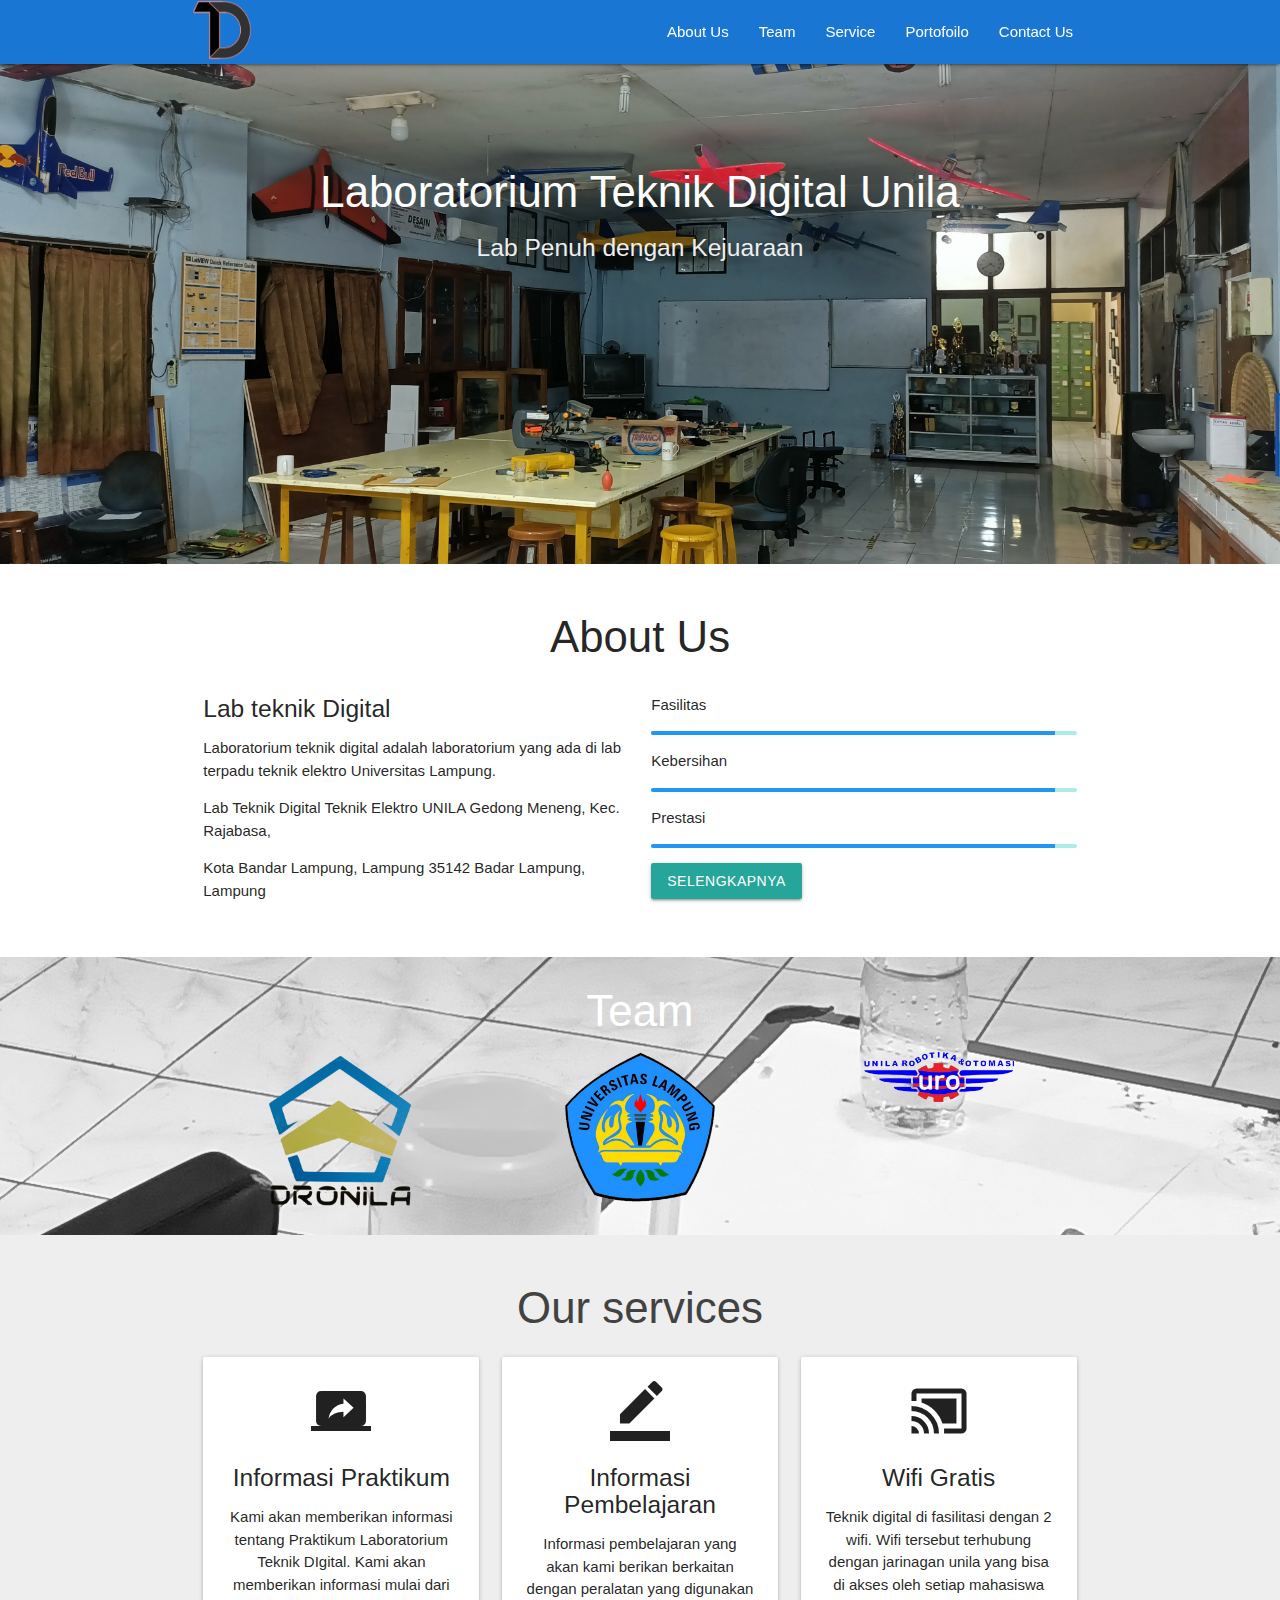
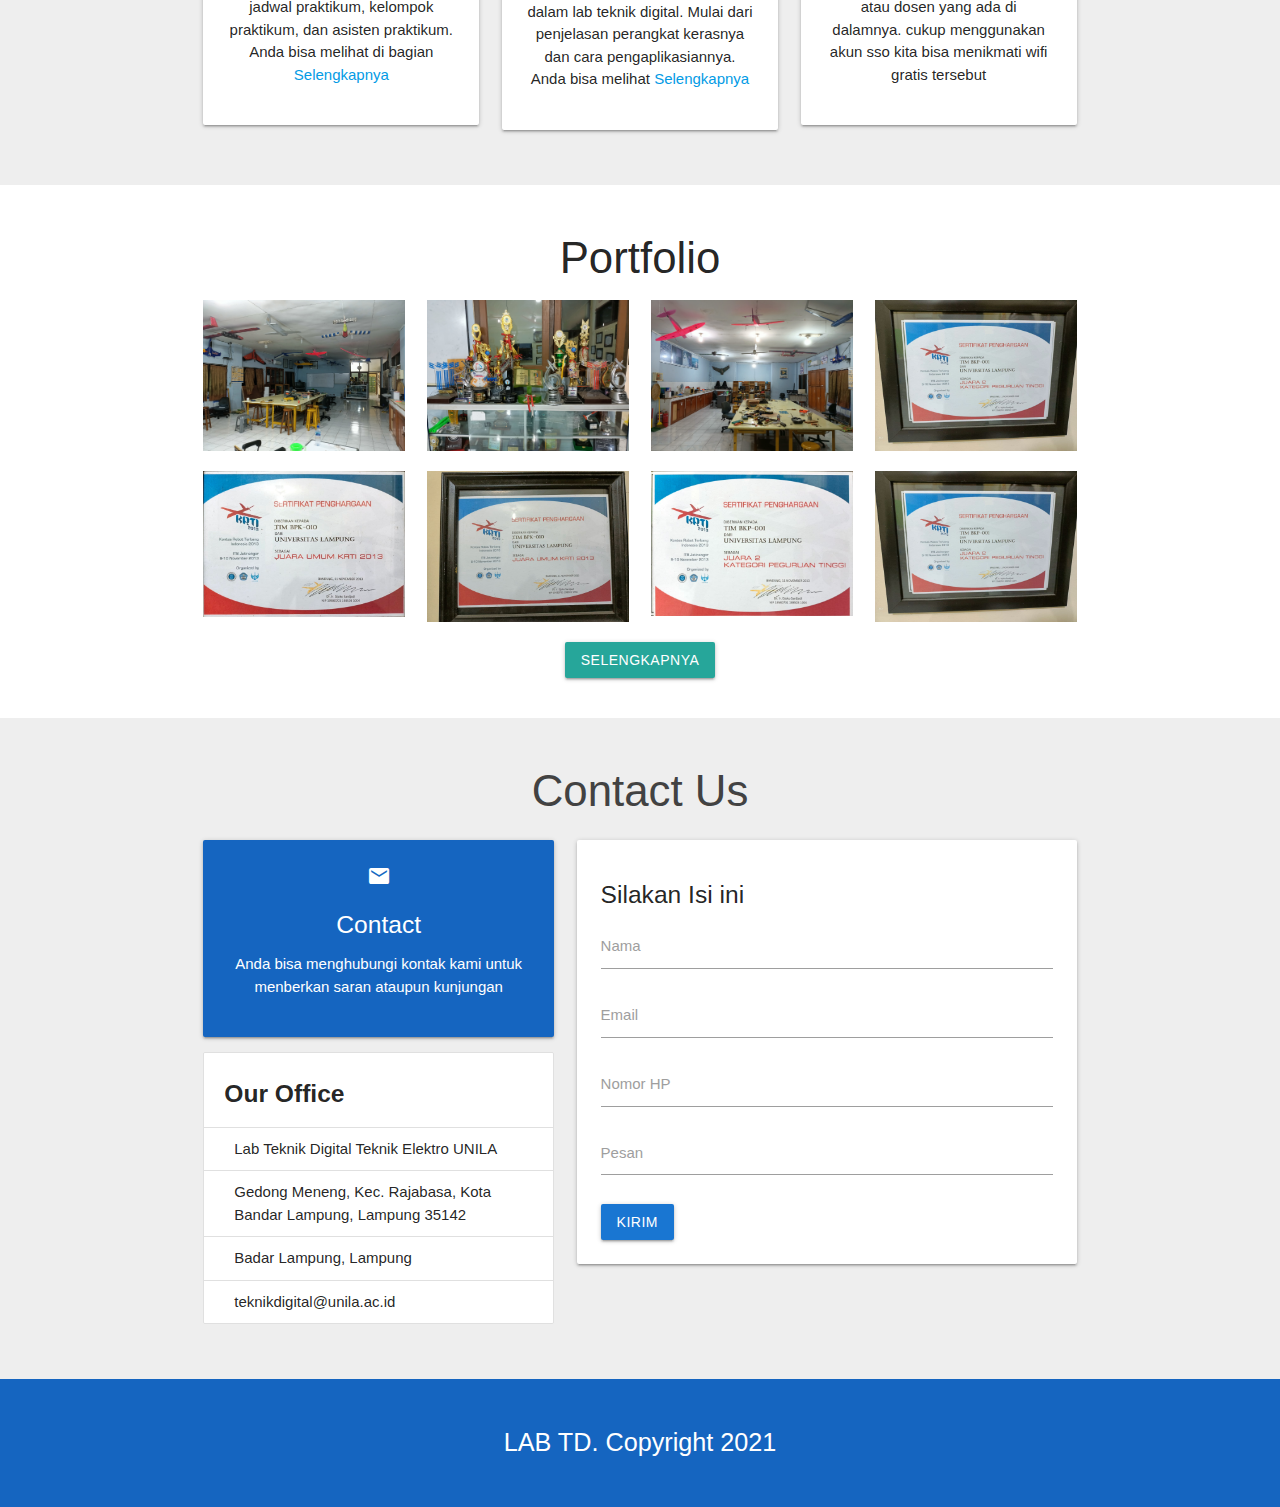
==== commit ebb0cf82: "update data praktikum" ====
--- a/index.html
+++ b/index.html
@@ -144,23 +144,25 @@
                 <h3 class="light center grey-text text-darken-3">Our services</h3>
                 <div class="col m4 s12">
                     <div class="card-panel center">
-                        <i class="material-icons medium">computer</i>
-                        <h5>Web Development </h5>
-                        <p>Lorem ipsum dolor sit amet consectetur, adipisicing elit. Id aliquid architecto debitis ab voluptatum amet, corrupti fugit. Repellat, dolorem. Expedita explicabo eligendi repudiandae eaque sit dolorum ipsa aspernatur? Omnis, exercitationem?</p>
+                        <i class="material-icons medium">screen_share</i>
+                        <h5>Informasi Praktikum </h5>
+                        <p>Kami akan memberikan informasi tentang Praktikum Laboratorium Teknik DIgital. Kami akan memberikan informasi mulai dari jadwal praktikum, kelompok praktikum, dan asisten praktikum. Anda bisa melihat di bagian <a class='darken-1'
+                                href='./document/praktikum.docx'>Selengkapnya</a></p>
                     </div>
                 </div>
                 <div class="col m4 s12">
                     <div class="card-panel center">
                         <i class="material-icons medium">border_color</i>
-                        <h5>Studi Independent </h5>
-                        <p>Lorem ipsum dolor sit amet consectetur, adipisicing elit. Id aliquid architecto debitis ab voluptatum amet, corrupti fugit. Repellat, dolorem. Expedita explicabo eligendi repudiandae eaque sit dolorum ipsa aspernatur? Omnis, exercitationem?</p>
+                        <h5>Informasi Pembelajaran </h5>
+                        <p>Informasi pembelajaran yang akan kami berikan berkaitan dengan peralatan yang digunakan dalam lab teknik digital. Mulai dari penjelasan perangkat kerasnya dan cara pengaplikasiannya. Anda bisa melihat <a class='dropdown-trigger'
+                                href='./document/praktikum.docx' data-target='dropdown1'>Selengkapnya</a></p>
                     </div>
                 </div>
                 <div class="col m4 s12">
                     <div class="card-panel center">
                         <i class="material-icons medium">cast_connected</i>
-                        <h5>Wifi-Free </h5>
-                        <p>Lorem ipsum dolor sit amet consectetur, adipisicing elit. Id aliquid architecto debitis ab voluptatum amet, corrupti fugit. Repellat, dolorem. Expedita explicabo eligendi repudiandae eaque sit dolorum ipsa aspernatur? Omnis, exercitationem?</p>
+                        <h5>Wifi Gratis </h5>
+                        <p>Teknik digital di fasilitasi dengan 2 wifi. Wifi tersebut terhubung dengan jarinagan unila yang bisa di akses oleh setiap mahasiswa atau dosen yang ada di dalamnya. cukup menggunakan akun sso kita bisa menikmati wifi gratis tersebut</p>
                     </div>
                 </div>
             </div>
@@ -217,7 +219,7 @@
                     <div class="card-panel blue darken-3 center white-text">
                         <i class="material-icons">email</i>
                         <h5>Contact</h5>
-                        <p>Lorem ipsum dolor sit, amet consectetur adipisicing elit. Esse, cumque?</p>
+                        <p>Anda bisa menghubungi kontak kami untuk menberkan saran ataupun kunjungan</p>
                     </div>
                     <ul class="collection with-header">
                         <li class="collection-header">
@@ -226,6 +228,7 @@
                         <li class="collection-item">Lab Teknik Digital Teknik Elektro UNILA</li>
                         <li class="collection-item">Gedong Meneng, Kec. Rajabasa, Kota Bandar Lampung, Lampung 35142</li>
                         <li class="collection-item">Badar Lampung, Lampung</li>
+                        <li class="collection-item">teknikdigital@unila.ac.id</li>
                     </ul>
                 </div>
                 <div class="col m7 s12">
@@ -301,13 +304,11 @@
         })
     </script>
 
-    <!-- <script>
-        document.addEventListener('DOMContentLoaded', function() {
-            var elems = document.querySelectorAll('.dropdown-trigger');
-            var instances = M.Dropdown.init(elems, options);
-        });
-    </script> -->
+
 
 </body>
 
-</html>+</html>
+
+
+<!-- https://docs.google.com/spreadsheets/d/1zVSoVclBm3PBBmJN6AVN6ooRoUxMpXnAG1fWeHQ6OUc/edit#gid=0 -->